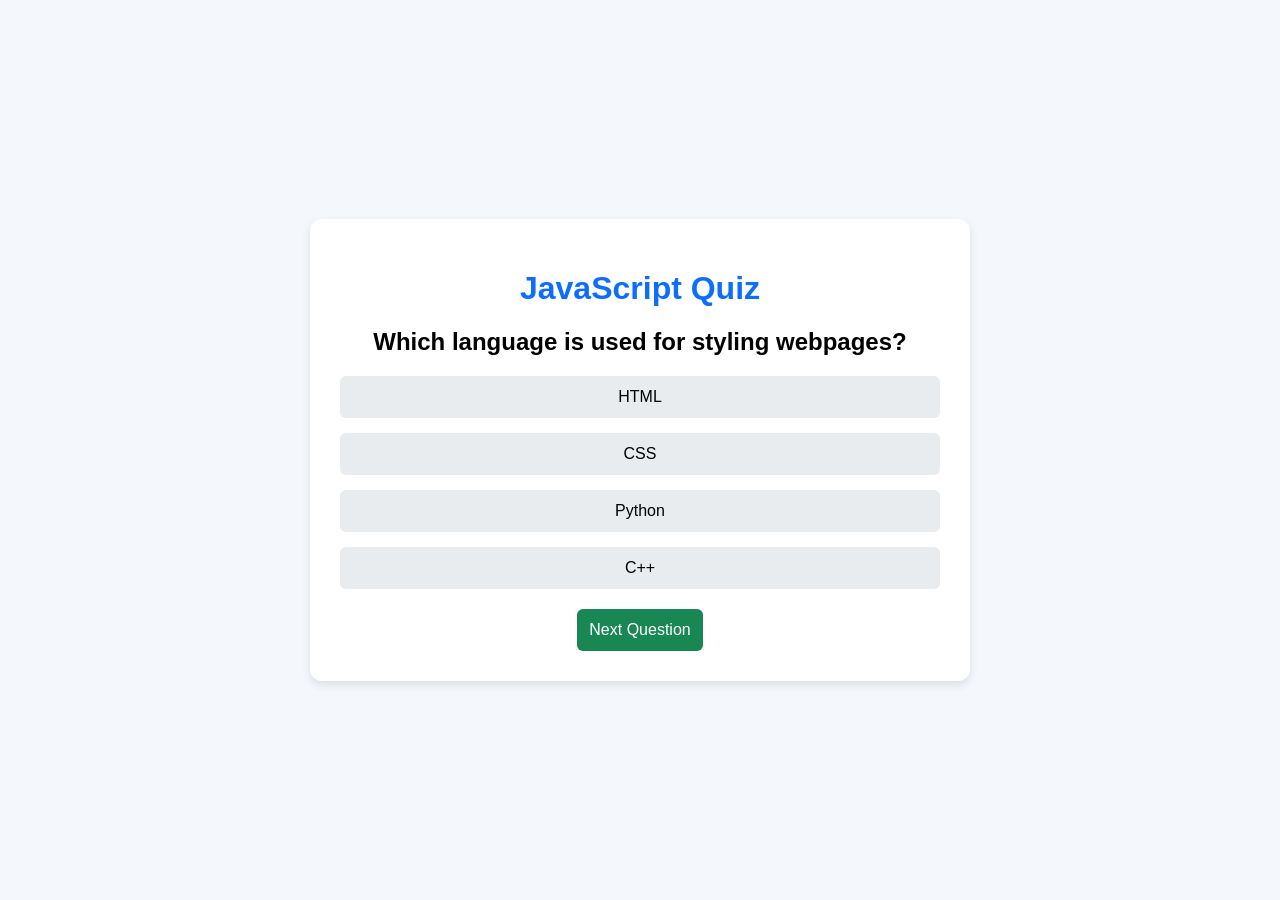
==== task3-advanced-js/index.html @ ca2bd8bc "Built interactive quiz application using JavaScript" ====
<!DOCTYPE html>
<html lang="en">
<head>
    <meta charset="UTF-8">
    <meta name="viewport" content="width=device-width, initial-scale=1.0">
    <title>Task 3 - Advanced JavaScript</title>

    <link rel="stylesheet" href="style.css">
</head>
<body>

    <div class="quiz-container">

        <h1>JavaScript Quiz</h1>

        <div id="quiz">

            <h2 id="question">
                Question text
            </h2>

            <div id="answers">

                <button class="answer-btn">Answer 1</button>
                <button class="answer-btn">Answer 2</button>
                <button class="answer-btn">Answer 3</button>
                <button class="answer-btn">Answer 4</button>

            </div>

            <button id="nextBtn">
                Next Question
            </button>

        </div>

    </div>

    <script src="script.js"></script>

</body>
</html>
---- task3-advanced-js/style.css ----
body {
    margin: 0;
    padding: 0;
    font-family: Arial, sans-serif;
    background-color: #f4f7fb;

    display: flex;
    justify-content: center;
    align-items: center;

    min-height: 100vh;
}

.quiz-container {
    width: 90%;
    max-width: 600px;

    background-color: white;

    padding: 30px;

    border-radius: 12px;

    box-shadow: 0 4px 10px rgba(0,0,0,0.1);

    text-align: center;
}

h1 {
    color: #0d6efd;
}

#question {
    margin-bottom: 20px;
}

#answers {
    display: grid;
    gap: 15px;
}

.answer-btn,
#nextBtn {
    padding: 12px;

    border: none;

    border-radius: 6px;

    font-size: 16px;

    cursor: pointer;

    transition: 0.3s;
}

.answer-btn {
    background-color: #e9ecef;
}

.answer-btn:hover {
    background-color: #d6d8db;
}

#nextBtn {
    margin-top: 20px;

    background-color: #198754;

    color: white;
}

#nextBtn:hover {
    background-color: #146c43;
}

@media (max-width: 768px) {

    .quiz-container {
        padding: 20px;
    }

    h1 {
        font-size: 28px;
    }
}
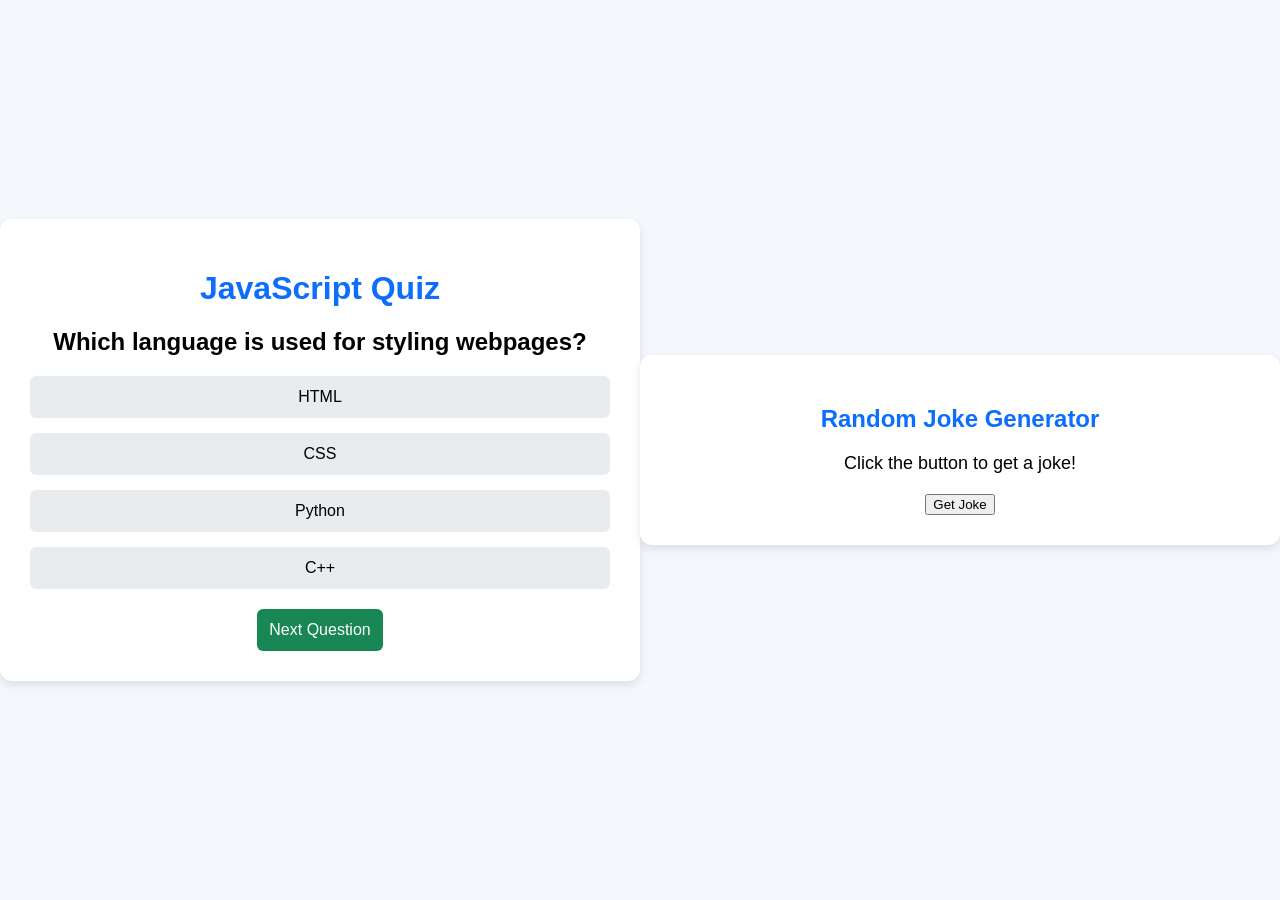
==== commit 5e6892ba: "Integrated public API joke generator using async JavaScript" ====
--- a/task3-advanced-js/index.html
+++ b/task3-advanced-js/index.html
@@ -35,6 +35,19 @@
         </div>
 
     </div>
+            <div class="api-container">
+
+    <h2>Random Joke Generator</h2>
+
+    <p id="joke">
+        Click the button to get a joke!
+    </p>
+
+    <button id="jokeBtn">
+        Get Joke
+    </button>
+
+</div>
 
     <script src="script.js"></script>
 
--- a/task3-advanced-js/style.css
+++ b/task3-advanced-js/style.css
@@ -83,4 +83,31 @@
     h1 {
         font-size: 28px;
     }
+}
+
+.api-container {
+    width: 90%;
+    max-width: 600px;
+
+    margin: 40px auto;
+
+    background-color: white;
+
+    padding: 30px;
+
+    border-radius: 12px;
+
+    text-align: center;
+
+    box-shadow: 0 4px 10px rgba(0,0,0,0.1);
+}
+
+.api-container h2 {
+    color: #0d6efd;
+}
+
+#joke {
+    font-size: 18px;
+
+    margin: 20px 0;
 }
